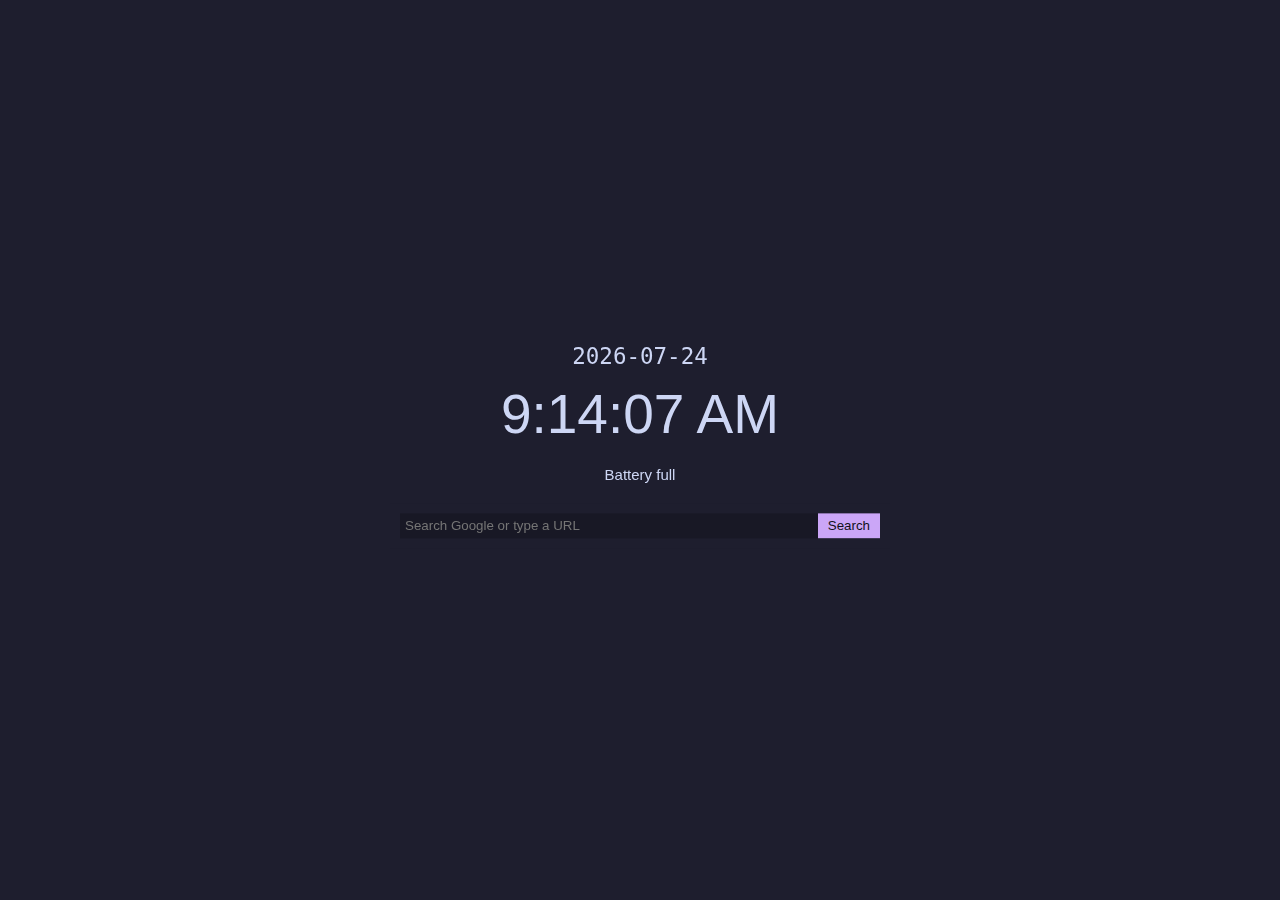
==== index.html @ 8982b1bd "first few bytes of code is ts" ====
<!DOCTYPE html>
<html>
<head>
  <meta charset="UTF-8" />
  <title>agents gams search homepage</title>
  <link rel="stylesheet" href="./style.css" />
  <script src="./main.js" type="module"></script>
</head>
<body>
  <div class="center">
    <div class="date"></div>
    <div class="time"></div>
    <div class="battery"></div>
    <div class="url-bar">
      <input type="text" id="url-input" placeholder="Search Google or type a URL">
      <button id="search-button">Search</button>
    </div>
  </div>
</body>

</html>
---- style.css ----
* { font-family: "Noto sans", sans-serif; box-sizing: border-box; }
body { padding: 8px; background: #1e1e2e; color: #cdd6f4; }

.center { position: fixed; top: 50%; left: 50%; width: 500px; display: flex; flex-direction: column; gap: 20px; text-align: center; transform: translate(-50%, -50%); }

.date { font: 22.5px monospace; line-height: 50%; }
.time { font-size: 55px; }
.battery { font-size: 15px; }

.url-bar { display: flex; align-items: center; padding: 10px; background-color: #1e1e2e; }
#url-input { flex: 1; padding: 5px; background-color: #181825; border: #11111b; color: #cdd6f4; }
#search-button { padding: 5px 10px; background-color: #cba6f7; color: #11111b; border: none; cursor: pointer; }
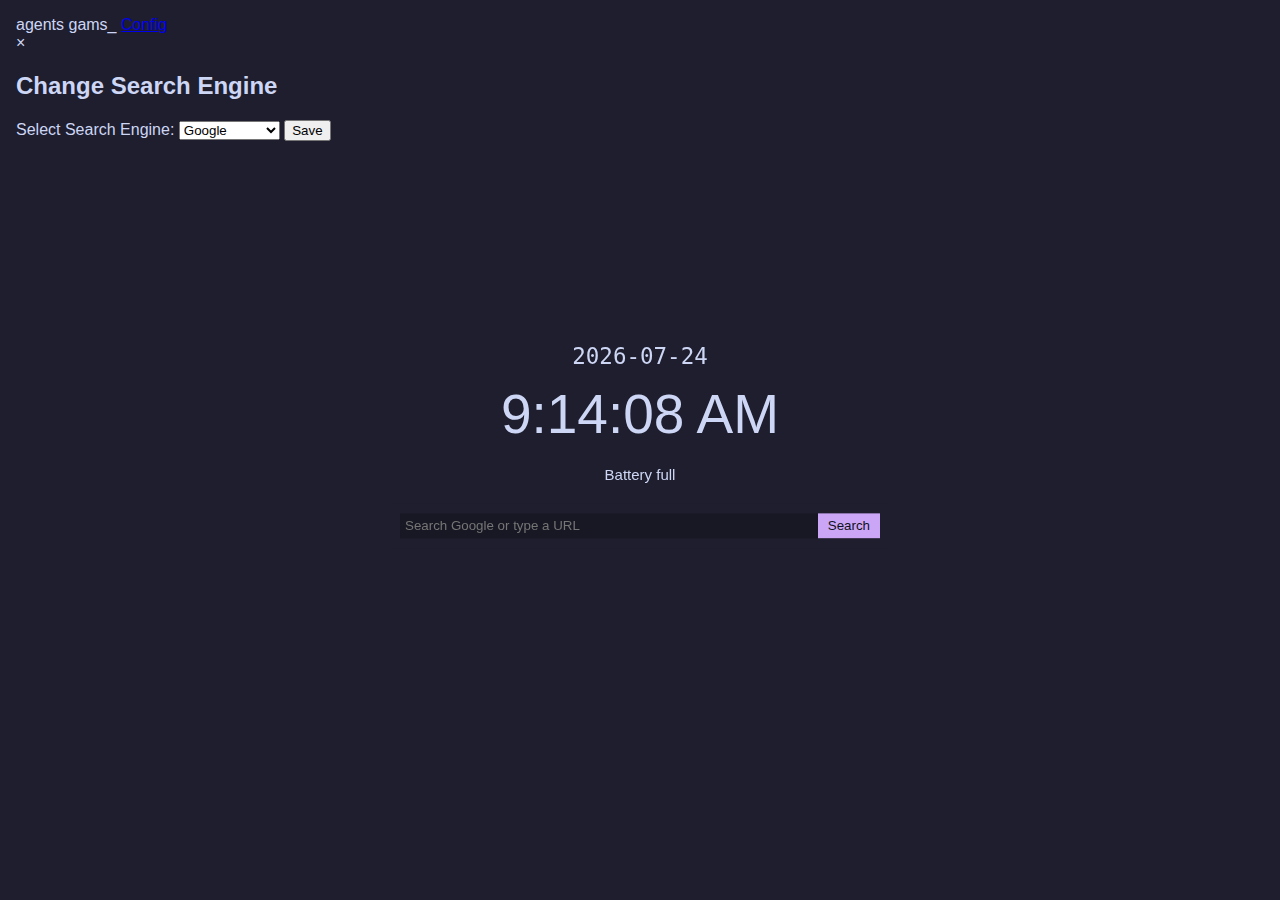
==== commit c463788e: "Update index.html" ====
--- a/index.html
+++ b/index.html
@@ -7,6 +7,11 @@
   <script src="./main.js" type="module"></script>
 </head>
 <body>
+  <div class=topnav>
+    <a onclick="window.location.href='https://agentsgams.github.io'" class="active agentsgamsicon" style="cursor: pointer;">agents gams<span class=blink>_</span></a>
+    <a href="#" class="right config">Config</a>
+  </div>
+
   <div class="center">
     <div class="date"></div>
     <div class="time"></div>
@@ -16,6 +21,20 @@
       <button id="search-button">Search</button>
     </div>
   </div>
+
+  <div id="config-modal" class="modal">
+    <div class="modal-content">
+      <span class="close-button">&times;</span>
+      <h2>Change Search Engine</h2>
+      <label for="search-engine">Select Search Engine:</label>
+      <select id="search-engine">
+        <option value="google">Google</option>
+        <option value="bing">Bing</option>
+        <option value="duckduckgo">DuckDuckGo</option>
+      </select>
+      <button id="save-button">Save</button>
+    </div>
+  </div>
 </body>
 
-</html>+</html>
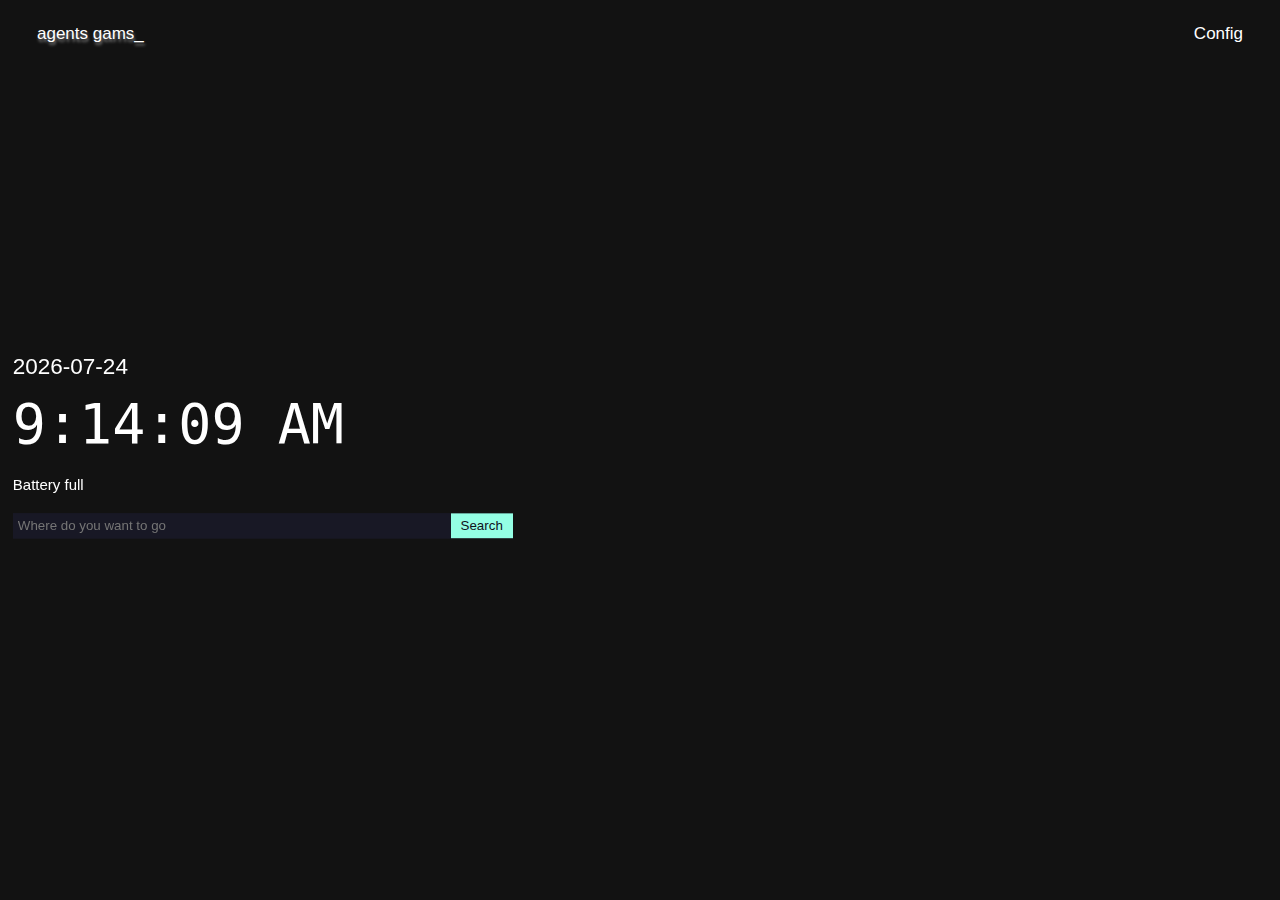
==== commit 2b37a7d6: "more stuff" ====
--- a/index.html
+++ b/index.html
@@ -31,6 +31,7 @@
         <option value="google">Google</option>
         <option value="bing">Bing</option>
         <option value="duckduckgo">DuckDuckGo</option>
+        <option value="brave">Brave Search</option>
       </select>
       <button id="save-button">Save</button>
     </div>
--- a/style.css
+++ b/style.css
@@ -1,12 +1,34 @@
 * { font-family: "Noto sans", sans-serif; box-sizing: border-box; }
-body { padding: 8px; background: #1e1e2e; color: #cdd6f4; }
+body { padding: 0; background: #121212; color: #fff; }
 
-.center { position: fixed; top: 50%; left: 50%; width: 500px; display: flex; flex-direction: column; gap: 20px; text-align: center; transform: translate(-50%, -50%); }
+/* Top Div Styling */
+.topnav { overflow: hidden; background-color: var(--topnav-bg); border-radius: 10px; margin-top: 10px; margin-right: 10px; margin-left: 10px; }
+.topnav a { float: left; color: var(--color-fg); text-align: center; padding: 14px 19px; text-decoration: none; font-size: 17px; }
+.topnav a:hover { font-weight: bold; }
+.topnav a.active { background-color: transparent; color: var(--color-fg); }
+.topnav .right { float:right; }
+.topnav .agentsgamsicon { text-shadow: 1px 3px 3px gray; }
+.dropdown { float: right; overflow: hidden; }
+.dropdown .dropbtn { font-size: 16px; border: none; outline: none; color: white; padding: 14px 16px; background-color: inherit; font-family: inherit; margin: 0; }
+.navbar a:hover, .dropdown:hover .dropbtn { font-weight: bold; }
+.dropdown-content { display: none; position: absolute; background-color: transparent; right: 10px; min-width: 160px; box-shadow: 0px 8px 16px 0px rgba(255, 255, 255, 0.2); z-index: 1; }
+.dropdown-content a { float: none; color: white; padding: 12px 16px; text-decoration: none; display: block; text-align: left; }
+.dropdown-content a:hover { font-weight: bold; }
+.dropdown:hover .dropdown-content { display: block; }
 
-.date { font: 22.5px monospace; line-height: 50%; }
-.time { font-size: 55px; }
+
+.center { position: fixed; top: 50%; left: 1%; width: 500px; display: flex; flex-direction: column; gap: 20px; text-align: left; transform: translateY(-50%); }
+
+.date { font-size: 22.5px; line-height: 50%; }
+.time { font: 55px monospace; }
 .battery { font-size: 15px; }
 
-.url-bar { display: flex; align-items: center; padding: 10px; background-color: #1e1e2e; }
+.url-bar { display: flex; align-items: center; padding: 0; background-color: #1e1e2e; }
 #url-input { flex: 1; padding: 5px; background-color: #181825; border: #11111b; color: #cdd6f4; }
-#search-button { padding: 5px 10px; background-color: #cba6f7; color: #11111b; border: none; cursor: pointer; }
+#search-button { padding: 5px 10px; background-color: #94ffe4; color: #11111b; border: none; cursor: pointer; }
+
+
+.modal { display: none; position: absolute; z-index: 1; right: 2%; top: 60px; width: 300px; background-color: rgba(255, 255, 255, 0.9); border-radius: 8px; box-shadow: 0 4px 8px rgba(0, 0, 0, 0.2); }
+.modal-content { padding: 20px; color: #000; }
+.close-button { color: #aaa; float: right; font-size: 28px; font-weight: bold; }
+.close-button:hover, .close-button:focus { color: black; text-decoration: none; cursor: pointer; }
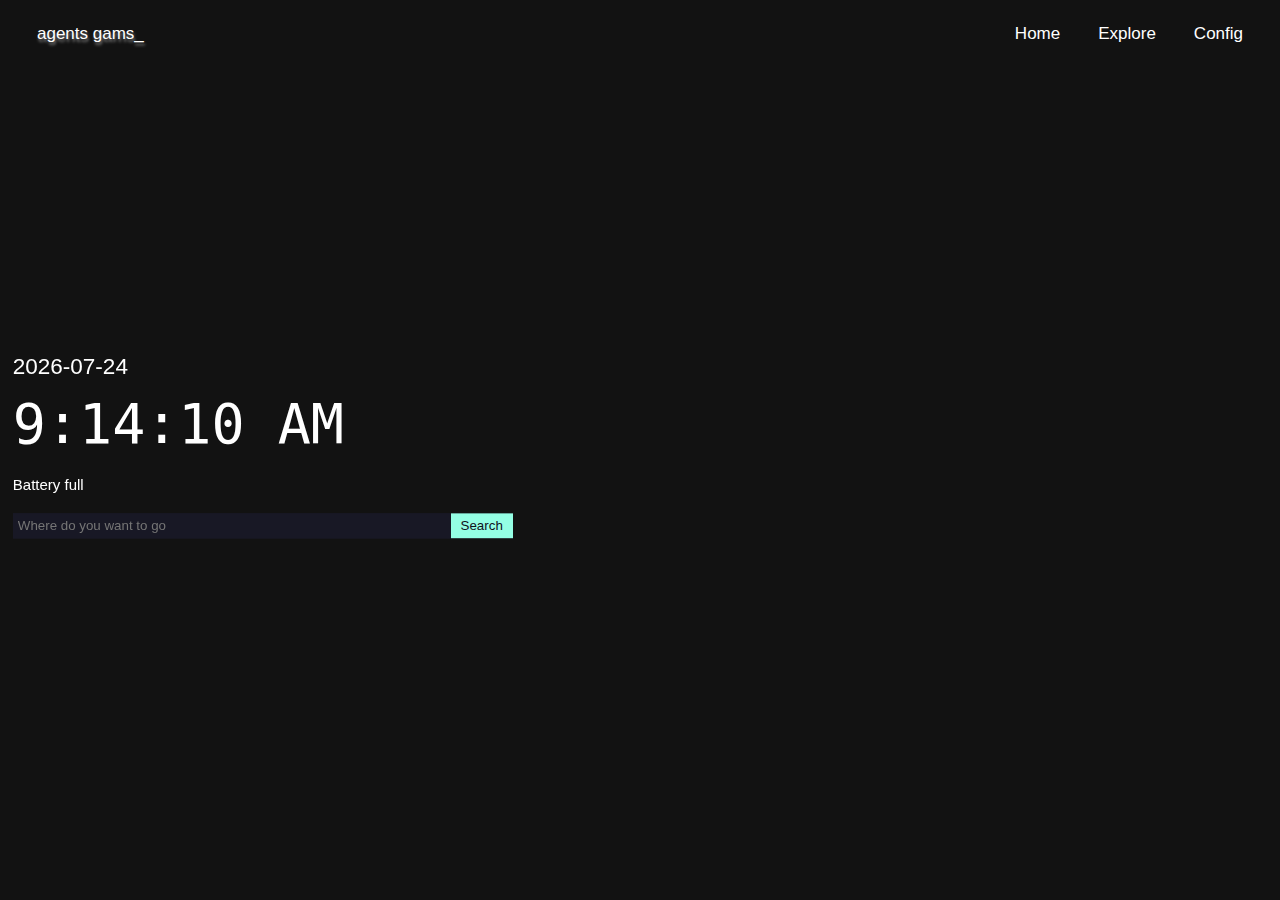
==== commit ad7501bd: "more stuff" ====
--- a/index.html
+++ b/index.html
@@ -10,6 +10,8 @@
   <div class=topnav>
     <a onclick="window.location.href='https://agentsgams.github.io'" class="active agentsgamsicon" style="cursor: pointer;">agents gams<span class=blink>_</span></a>
     <a href="#" class="right config">Config</a>
+    <a onclick="window.location.href='explore.html'" style="cursor:pointer;" class="right">Explore</a>
+    <a onclick="window.location.href='index.html'" style="cursor:pointer;" class="right">Home</a>
   </div>
 
   <div class="center">
--- a/style.css
+++ b/style.css
@@ -32,3 +32,10 @@
 .modal-content { padding: 20px; color: #000; }
 .close-button { color: #aaa; float: right; font-size: 28px; font-weight: bold; }
 .close-button:hover, .close-button:focus { color: black; text-decoration: none; cursor: pointer; }
+
+.popular-sites { display: flex; flex-wrap: wrap; justify-content: center; margin: 20px; }
+.site { background-color: #1e1e2e; border-radius: 10px; margin: 10px; padding: 10px; text-align: center; width: 200px; transition: transform 0.2s; }
+.site:hover { transform: scale(1.05); }
+.site img { width: 100%; border-radius: 10px; }
+.site h3 { color: #fff; margin: 10px 0 0 0; }
+.site a { cursor: pointer; }